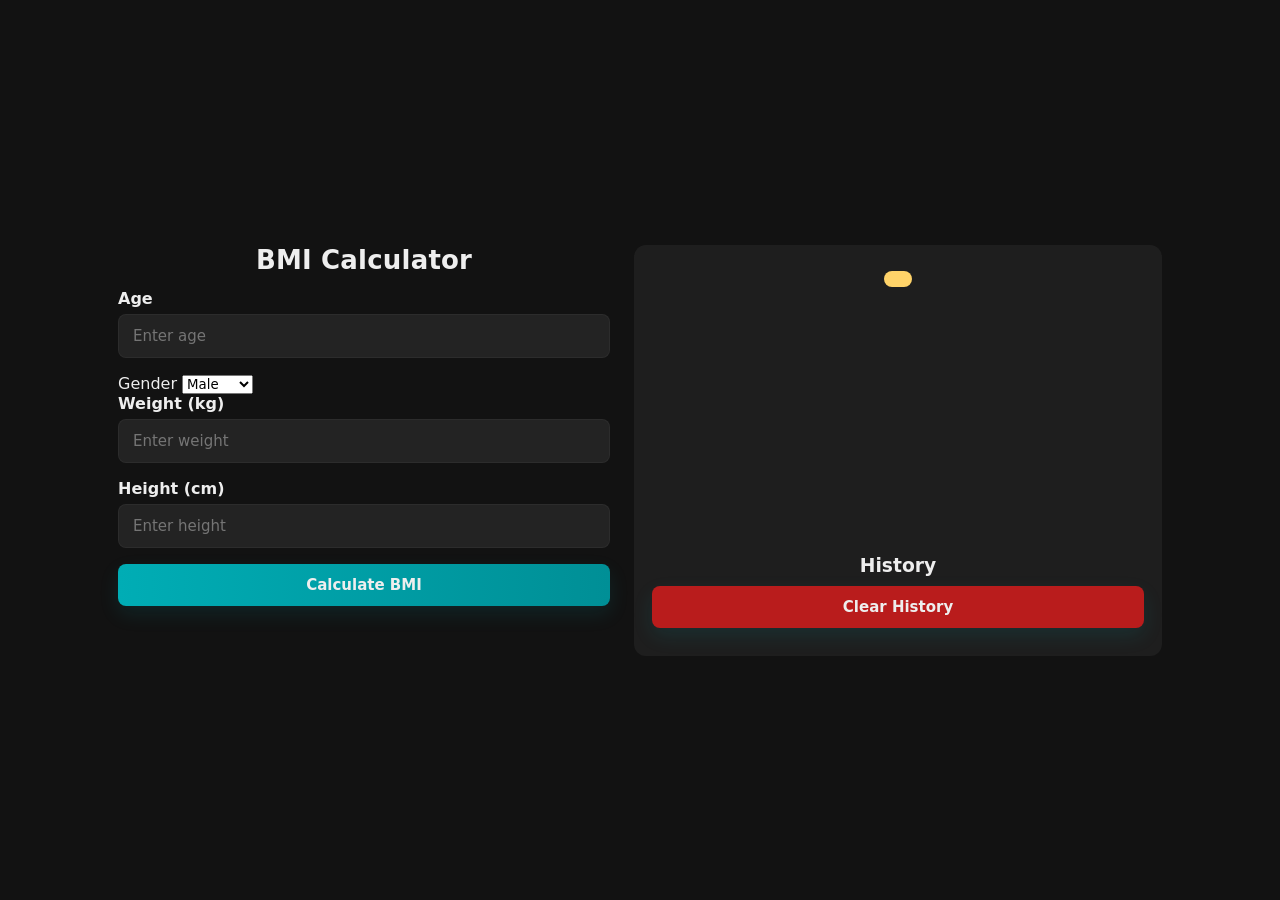
==== bmi.html @ 7e5399ec "Initial commit: add BMI calculator" ====
<!DOCTYPE html>
<html lang="en">
<head>
   <meta charset="UTF-8">
   <meta name="viewport" content="width=device-width, initial-scale=1.0">
   <title>Pro BMI Calculator</title>
   <link rel="stylesheet" href="bmi.css">
</head>
<body> 
   <div class="container">
<div class="left-panel">
  <h1>BMI Calculator</h1>
   <div class="input-group">
       <label>Age</label>
       <input type="number" id="age" placeholder="Enter age">
   </div>


<div class="input-grup">
   <label>Gender</label>
   <select id="gender">
       <option value="Male">Male</option>
       <option value="Female">Female</option>
   </select>
</div>
<div class="input-group">
   <label>Weight (kg)</label>
   <input type="number" id="weight" placeholder="Enter weight">
</div>
<div class="input-group">
   <label>Height (cm)</label>
   <input type="number" id="height" placeholder="Enter height">
</div>
<button id="calculateBtn">Calculate BMI</button>
</div>


<div class="right-panel">
   <div id="result" class="result"></div>
    <div id="category" class="category"></div>




<div class="gauge-container">
   <canvas id="bmiGauge" width="220" height="220"></canvas>
</div>
<h3>History</h3>
<button id="clearHistory" class="clear-btn">Clear History</button>
<div id="history"></div>
</div>
</div>
</body>
<script src="bmi.js"></script>
</html>
---- bmi.css ----
:root{
  --bg: #121212; /* page background */
  --card: #1E1E1E; /* card / form background */
  --primary: #00ADB5; /* teal primary */
  --accent: #FFD369; /* yellow accent for result highlight */
  --text: #EEEEEE; /* main text color */
  --muted: rgba(238,238,238,0.7);
  --input-bg: #232323; /* slightly lighter than card */
  --shadow: 0 10px 30px rgba(0,0,0,0.6);
  --underweight: #FFD369; /* warning yellow */
  --normal: #00ADB5; /* healthy teal */
  --overweight: #FFD369; /* warning yellow */
  --obese: #FF6B6B; /* alert red */
}

*{
  margin:0;
  padding:0;
  box-sizing:border-box;
  font-family: Inter, ui-sans-serif, system-ui, -apple-system, "Segoe UI", Roboto, "Helvetica Neue", Arial;
}

body{
  display:flex;
  justify-content:center;
  align-items:center;
  min-height:100vh;
  background: var(--bg);
  color: var(--text);
}

.container{
  display:flex;
  gap:24px;
  width:92%;
  max-width:1100px;
  padding:28px;
  border-radius:12px;
  background: transparent;
  box-shadow: none;
}

.left-panel{ flex:1; }

.right-panel{
  flex:1;
  background: var(--card);
  border-radius:12px;
  padding:18px;
  display:flex;
  flex-direction:column;
  align-items:center;
  color:var(--text);
  max-height:640px;
  overflow-y:auto;
}

h1{
  color: var(--text);
  margin-bottom:14px;
  text-align:center;
  font-size:26px;
  letter-spacing:0.2px;
}

.input-group{ margin-bottom:16px; }

.input-group label{
  display:block;
  color:var(--text);
  font-weight:700;
  margin-bottom:6px;
}

.input-group input,
.input-group select{
  width:100%;
  padding:12px 14px;
  border:1px solid rgba(255,255,255,0.04);
  margin-top:0;
  border-radius:8px;
  background: var(--input-bg);
  color:var(--text);
  font-size:15px;
  outline:none;
  transition:box-shadow .18s ease, transform .12s ease;
}

.input-group input:focus,
.input-group select:focus{
  box-shadow: 0 8px 20px rgba(0,173,181,0.12);
  transform:translateY(-1px);
  border-color: rgba(0,173,181,0.28);
}

button{
  width:100%;
  padding:12px 14px;
  border:none;
  border-radius:8px;
  font-size:15px;
  font-weight:700;
  cursor:pointer;
  background: linear-gradient(90deg, var(--primary), #008f96);
  color:var(--text);
  transition: transform .12s ease, box-shadow .12s ease, opacity .12s ease;
  box-shadow: 0 8px 20px rgba(0,173,181,0.12);
}

button:hover{
  transform: translateY(-3px);
  box-shadow: 0 12px 30px rgba(0,173,181,0.16);
}

.result{
  font-size:22px;
  font-weight:800;
  margin-top:8px;
  color: var(--text);
  background: var(--accent);
  padding:8px 14px;
  border-radius:10px;
  color: #1e1e1e;
}

.category{
  margin-top:10px;
  padding:8px 18px;
  border-radius:12px;
  font-weight:700;
  color: #111212; /* dark text for badge labels */
}

.underweight{ background: var(--underweight); color: #111212; }
.normal{ background: var(--normal); color: #ffffff; }
.overweight{ background: var(--overweight); color: #111212; }
.obese{ background: var(--obese); color: #111212; }

.gauge-container{ margin-top:18px; }
.clear-btn{ margin:10px 0; background:#b91c1c; }

.history-item{
  font-size:14px;
  margin-bottom:8px;
  width:100%;
  text-align:left;
  color:var(--muted-text);
}

@media(max-width:900px){
  .container{ flex-direction:column; padding:22px; }
}
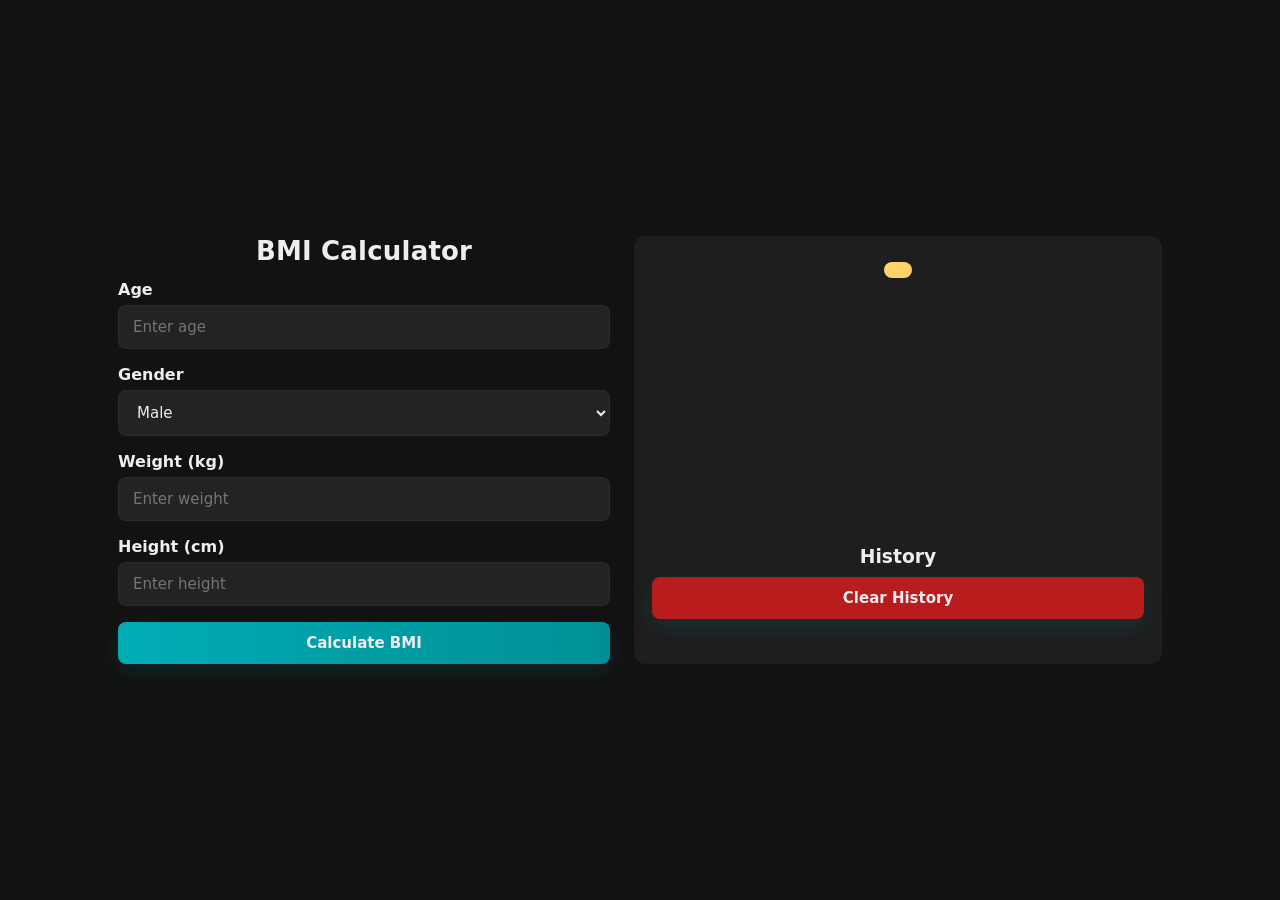
==== commit 8e4e5c72: "Fix typo: input-grup -> input-group" ====
--- a/bmi.html
+++ b/bmi.html
@@ -4,7 +4,7 @@
    <meta charset="UTF-8">
    <meta name="viewport" content="width=device-width, initial-scale=1.0">
    <title>Pro BMI Calculator</title>
-   <link rel="stylesheet" href="bmi.css">
+   <link rel="stylesheet" href="/bmi.css">
 </head>
 <body> 
    <div class="container">
@@ -16,7 +16,7 @@
    </div>
 
 
-<div class="input-grup">
+<div class="input-group">
    <label>Gender</label>
    <select id="gender">
        <option value="Male">Male</option>
@@ -51,5 +51,5 @@
 </div>
 </div>
 </body>
-<script src="bmi.js"></script>
+<script src="/bmi.js"></script>
 </html>
